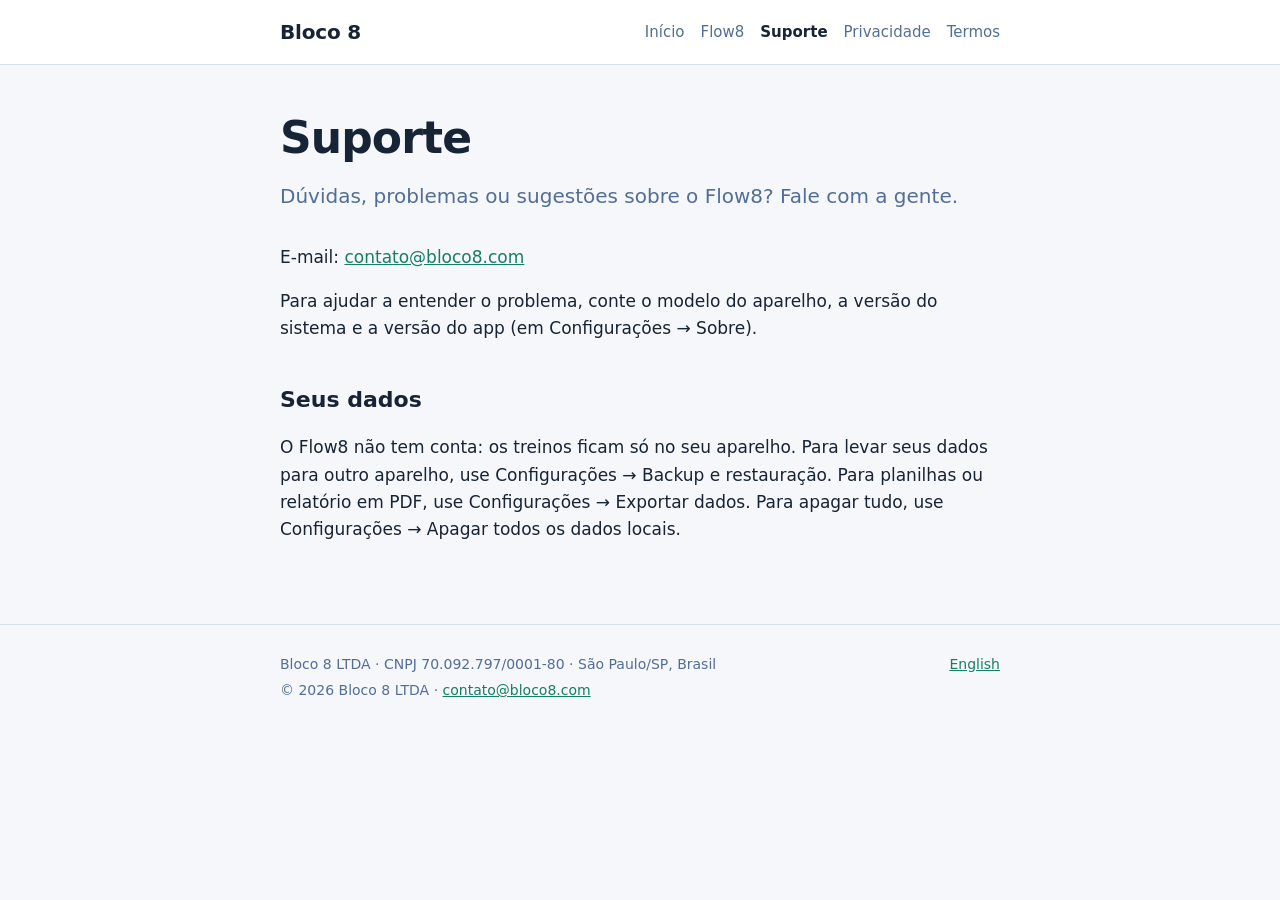
==== suporte/index.html @ 77bc6c7b "Site inicial da Bloco 8 (PT-BR e EN)" ====
<!doctype html>
<html lang="pt-BR">
<head>
<meta charset="utf-8">
<meta name="viewport" content="width=device-width, initial-scale=1">
<title>Suporte · Flow8</title>
<meta name="description" content="Bloco 8 — aplicativos simples e privados.">
<link rel="icon" href="/assets/flow8-icon.svg" type="image/svg+xml">
<link rel="alternate" hreflang="en" href="https://bloco8.com/en/support/">
<link rel="stylesheet" href="/assets/style.css">
</head>
<body>
<header><div class="wrap"><a class="brand" href="/">Bloco 8</a><nav><a href="/">Início</a><a href="/flow8/">Flow8</a><a href="/suporte/" aria-current="page">Suporte</a><a href="/privacidade/">Privacidade</a><a href="/termos/">Termos</a></nav></div></header>
<main><div class="wrap"><h1>Suporte</h1>
<p class="lead">Dúvidas, problemas ou sugestões sobre o Flow8? Fale com a gente.</p>
<p>E-mail: <a href="mailto:contato@bloco8.com">contato@bloco8.com</a></p>
<p>Para ajudar a entender o problema, conte o modelo do aparelho, a versão do sistema e a versão do app (em Configurações → Sobre).</p>
<h2>Seus dados</h2>
<p>O Flow8 não tem conta: os treinos ficam só no seu aparelho. Para levar seus dados para outro aparelho, use Configurações → Backup e restauração. Para planilhas ou relatório em PDF, use Configurações → Exportar dados. Para apagar tudo, use Configurações → Apagar todos os dados locais.</p></div></main>
<footer><div class="wrap"><a class="lang" href="/en/support/" hreflang="en">English</a><p>Bloco 8 LTDA · CNPJ 70.092.797/0001-80 · São Paulo/SP, Brasil</p><p>© 2026 Bloco 8 LTDA · <a href="mailto:contato@bloco8.com">contato@bloco8.com</a></p></div></footer>
</body>
</html>
---- assets/style.css ----
:root{--canvas:#F5F7FA;--surface:#FFFFFF;--text:#172435;--muted:#536E96;--action:#167E64;--border:#D8E1E9;--mint:#56D9B0;--midnight:#121D2B}
@media (prefers-color-scheme:dark){:root{--canvas:#121D2B;--surface:#1C2A39;--text:#F5F7FA;--muted:#B9C9D9;--action:#56D9B0;--border:#34485C}}
*{box-sizing:border-box}
html{-webkit-text-size-adjust:100%}
body{margin:0;background:var(--canvas);color:var(--text);font:17px/1.6 system-ui,-apple-system,"Segoe UI",Roboto,sans-serif}
a{color:var(--action)}
.wrap{max-width:760px;margin:0 auto;padding:0 20px}
header{border-bottom:1px solid var(--border);background:var(--surface)}
header .wrap{display:flex;align-items:center;justify-content:space-between;gap:16px;min-height:64px;flex-wrap:wrap}
.brand{font-weight:800;font-size:20px;text-decoration:none;color:var(--text);letter-spacing:-.01em}
nav{display:flex;gap:16px;flex-wrap:wrap;font-size:15px}
nav a{text-decoration:none;color:var(--muted)}
nav a[aria-current]{color:var(--text);font-weight:600}
main{padding:48px 0 64px}
h1{font-size:clamp(30px,6vw,44px);line-height:1.15;letter-spacing:-.02em;margin:0 0 16px}
h2{font-size:22px;margin:40px 0 8px}
.lead{font-size:20px;color:var(--muted);margin:0 0 32px}
.card{display:flex;gap:20px;align-items:center;background:var(--surface);border:1px solid var(--border);border-radius:20px;padding:20px;text-decoration:none;color:inherit}
.card img{width:72px;height:72px;border-radius:16px;flex:none}
.card strong{font-size:20px;display:block}
.card span{color:var(--muted)}
.hero-icon{width:96px;height:96px;border-radius:22px;margin-bottom:24px}
.note{background:var(--surface);border:1px solid var(--border);border-left:4px solid var(--mint);border-radius:12px;padding:16px 20px}
ul{padding-left:22px}
footer{border-top:1px solid var(--border);color:var(--muted);font-size:14px;padding:24px 0 40px}
footer p{margin:4px 0}
.lang{float:right}
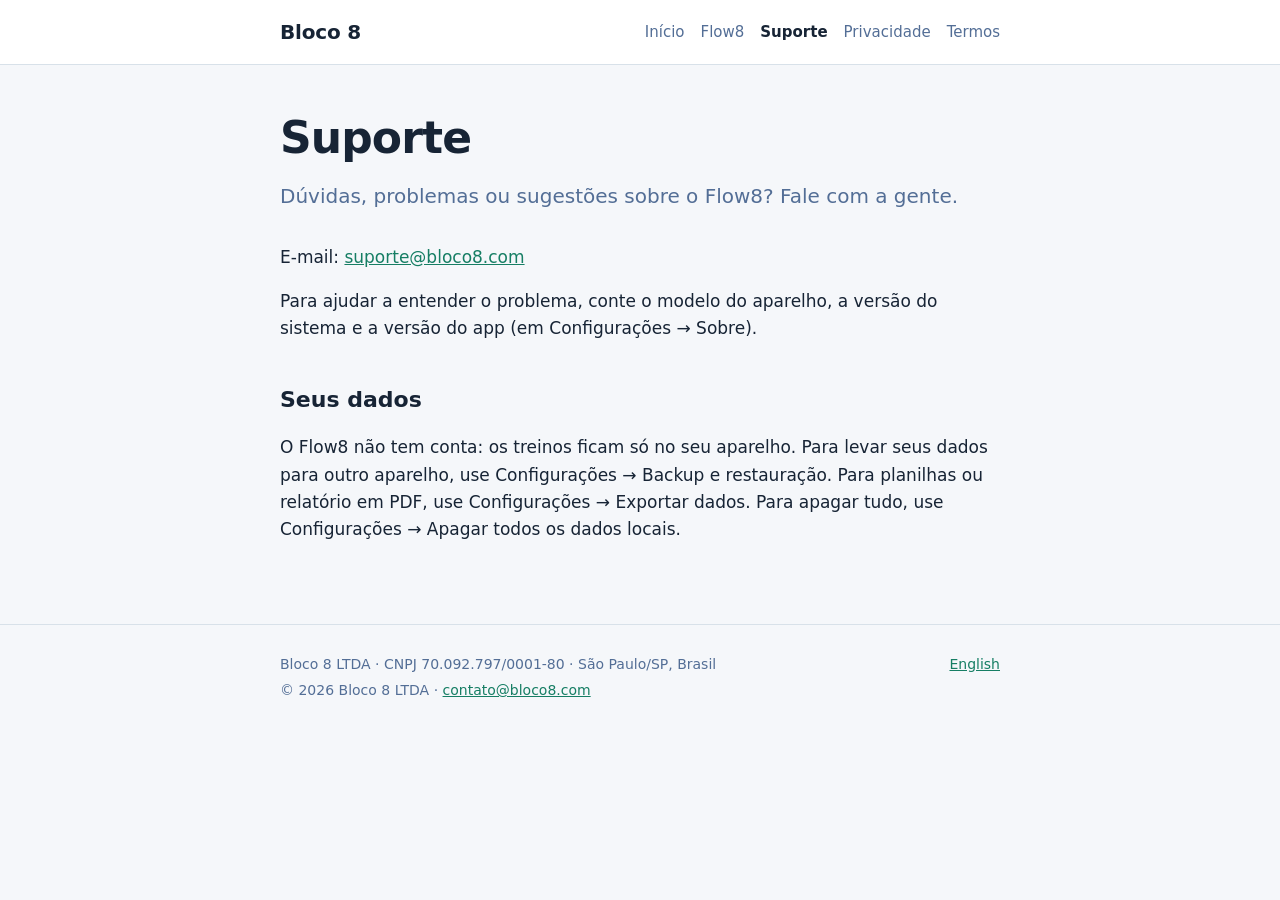
==== commit c55b9061: "Aliases suporte@ e privacidade@" ====
--- a/suporte/index.html
+++ b/suporte/index.html
@@ -13,7 +13,7 @@
 <header><div class="wrap"><a class="brand" href="/">Bloco 8</a><nav><a href="/">Início</a><a href="/flow8/">Flow8</a><a href="/suporte/" aria-current="page">Suporte</a><a href="/privacidade/">Privacidade</a><a href="/termos/">Termos</a></nav></div></header>
 <main><div class="wrap"><h1>Suporte</h1>
 <p class="lead">Dúvidas, problemas ou sugestões sobre o Flow8? Fale com a gente.</p>
-<p>E-mail: <a href="mailto:contato@bloco8.com">contato@bloco8.com</a></p>
+<p>E-mail: <a href="mailto:suporte@bloco8.com">suporte@bloco8.com</a></p>
 <p>Para ajudar a entender o problema, conte o modelo do aparelho, a versão do sistema e a versão do app (em Configurações → Sobre).</p>
 <h2>Seus dados</h2>
 <p>O Flow8 não tem conta: os treinos ficam só no seu aparelho. Para levar seus dados para outro aparelho, use Configurações → Backup e restauração. Para planilhas ou relatório em PDF, use Configurações → Exportar dados. Para apagar tudo, use Configurações → Apagar todos os dados locais.</p></div></main>
